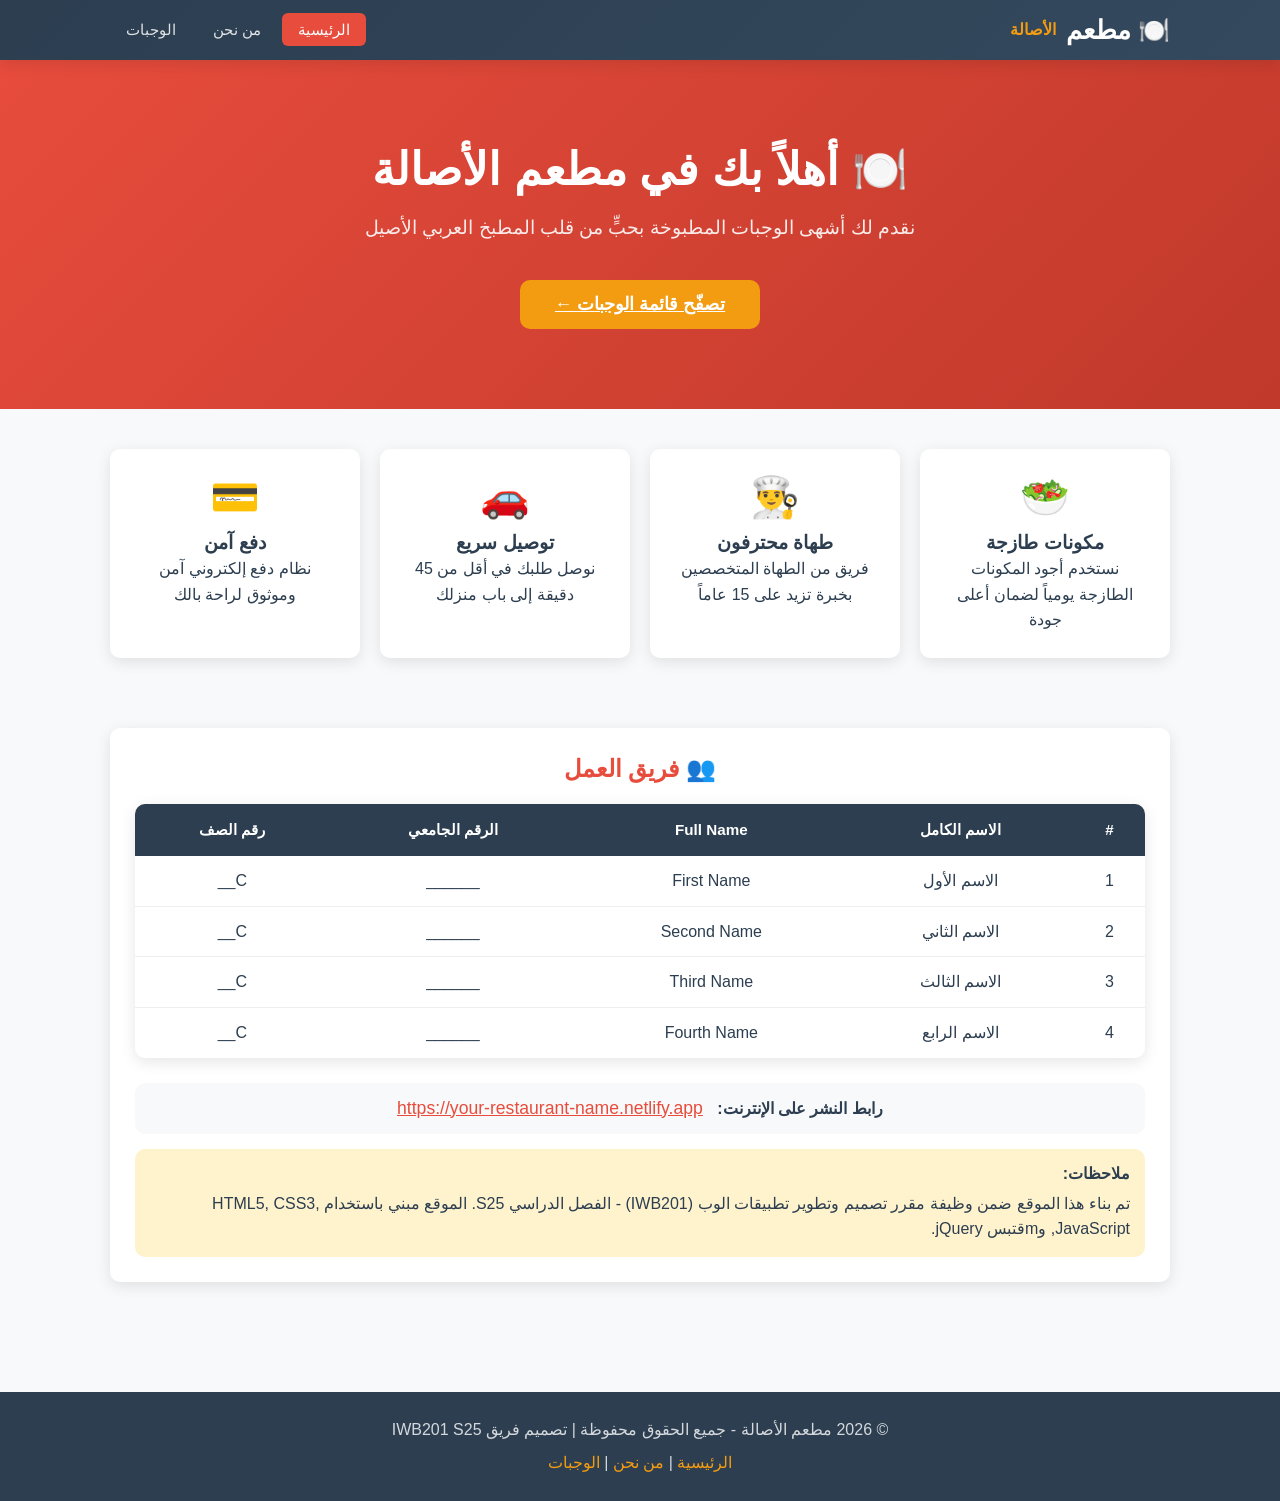
==== home.html @ 894ac180 "Add files via upload" ====
<!DOCTYPE html>
<html lang="ar" dir="rtl">
<head>
    <meta charset="UTF-8">
    <meta name="viewport" content="width=device-width, initial-scale=1.0">
    <title>مطعم الأصالة - الصفحة الرئيسية</title>
    <link rel="stylesheet" href="Style.css">
</head>
<body>

<!-- شريط التنقل -->
<nav class="navbar">
    <div class="navbar-inner">
        <a href="home.html" class="navbar-brand">🍽️ مطعم <span>الأصالة</span></a>
        <ul class="navbar-links">
            <li><a href="home.html" class="active">الرئيسية</a></li>
            <li><a href="AboutUs.html">من نحن</a></li>
            <li><a href="Meals.html">الوجبات</a></li>
        </ul>
    </div>
</nav>

<!-- قسم Hero -->
<section class="hero">
    <h1>🍽️ أهلاً بك في مطعم الأصالة</h1>
    <p>نقدم لك أشهى الوجبات المطبوخة بحبٍّ من قلب المطبخ العربي الأصيل</p>
    <br><br>
    <a href="Meals.html" class="btn btn-accent" style="font-size:1.1rem; padding:14px 35px;">تصفّح قائمة الوجبات ←</a>
</section>

<!-- قسم المميزات -->
<div class="features">
    <div class="feature-item">
        <div class="feature-icon">🥗</div>
        <h3>مكونات طازجة</h3>
        <p>نستخدم أجود المكونات الطازجة يومياً لضمان أعلى جودة</p>
    </div>
    <div class="feature-item">
        <div class="feature-icon">👨‍🍳</div>
        <h3>طهاة محترفون</h3>
        <p>فريق من الطهاة المتخصصين بخبرة تزيد على 15 عاماً</p>
    </div>
    <div class="feature-item">
        <div class="feature-icon">🚗</div>
        <h3>توصيل سريع</h3>
        <p>نوصل طلبك في أقل من 45 دقيقة إلى باب منزلك</p>
    </div>
    <div class="feature-item">
        <div class="feature-icon">💳</div>
        <h3>دفع آمن</h3>
        <p>نظام دفع إلكتروني آمن وموثوق لراحة بالك</p>
    </div>
</div>

<!-- قسم أسماء المجموعة -->
<div class="container">
    <div class="card">
        <h2 style="color: var(--primary); margin-bottom: 20px; text-align: center;">👥 فريق العمل</h2>
        <table>
            <thead>
                <tr>
                    <th>#</th>
                    <th>الاسم الكامل</th>
                    <th>Full Name</th>
                    <th>الرقم الجامعي</th>
                    <th>رقم الصف</th>
                </tr>
            </thead>
            <tbody>
                <tr><td>1</td><td>الاسم الأول</td><td>First Name</td><td>______</td><td>C__</td></tr>
                <tr><td>2</td><td>الاسم الثاني</td><td>Second Name</td><td>______</td><td>C__</td></tr>
                <tr><td>3</td><td>الاسم الثالث</td><td>Third Name</td><td>______</td><td>C__</td></tr>
                <tr><td>4</td><td>الاسم الرابع</td><td>Fourth Name</td><td>______</td><td>C__</td></tr>
            </tbody>
        </table>

        <div style="margin-top: 25px; padding: 15px; background: #f8f9fa; border-radius: 10px; text-align: center;">
            <strong>رابط النشر على الإنترنت:</strong>
            <a href="#" style="color: var(--primary); font-size: 1.1rem; margin-right: 10px;">https://your-restaurant-name.netlify.app</a>
        </div>

        <div style="margin-top: 15px; padding: 15px; background: #fff3cd; border-radius: 10px;">
            <strong>ملاحظات:</strong>
            <p style="margin-top: 8px;">تم بناء هذا الموقع ضمن وظيفة مقرر تصميم وتطوير تطبيقات الوب (IWB201) - الفصل الدراسي S25. الموقع مبني باستخدام HTML5, CSS3, JavaScript, وmقتبس jQuery.</p>
        </div>
    </div>
</div>

<!-- تذييل الصفحة -->
<footer class="footer">
    <p>© 2026 مطعم الأصالة - جميع الحقوق محفوظة | تصميم فريق IWB201 S25</p>
    <p style="margin-top: 8px;"><a href="home.html">الرئيسية</a> | <a href="AboutUs.html">من نحن</a> | <a href="Meals.html">الوجبات</a></p>
</footer>

</body>
</html>
---- Style.css ----
/* Style.css - ملف التنسيق المشترك لجميع الصفحات */

/* ===== المتغيرات والأساسيات ===== */
:root {
    --primary: #e74c3c;
    --primary-dark: #c0392b;
    --secondary: #2c3e50;
    --accent: #f39c12;
    --light: #ecf0f1;
    --text: #2c3e50;
    --text-light: #7f8c8d;
    --white: #ffffff;
    --shadow: 0 4px 15px rgba(0,0,0,0.1);
    --radius: 10px;
    --font-main: 'Segoe UI', Tahoma, Arial, sans-serif;
    --font-size-base: 16px;
    --font-size-lg: 1.2rem;
    --font-size-xl: 1.5rem;
    --font-size-xxl: 2rem;
}

* { margin: 0; padding: 0; box-sizing: border-box; }

body {
    font-family: var(--font-main);
    font-size: var(--font-size-base);
    color: var(--text);
    background: #f8f9fa;
    direction: rtl;
}

/* ===== الخطوط والعناوين (من مكان واحد) ===== */
h1, h2, h3, h4, h5, h6 {
    font-family: var(--font-main);
    color: var(--secondary);
    line-height: 1.3;
}
h1 { font-size: var(--font-size-xxl); }
h2 { font-size: var(--font-size-xl); }
h3 { font-size: var(--font-size-lg); }

p, li, td, th, label, span {
    font-family: var(--font-main);
    font-size: var(--font-size-base);
    line-height: 1.6;
}

/* ===== الشريط العلوي (Navbar) ===== */
.navbar {
    background: linear-gradient(135deg, var(--secondary) 0%, #34495e 100%);
    padding: 0;
    position: sticky;
    top: 0;
    z-index: 100;
    box-shadow: var(--shadow);
}

.navbar-inner {
    max-width: 1100px;
    margin: auto;
    display: flex;
    align-items: center;
    justify-content: space-between;
    padding: 15px 20px;
}

.navbar-brand {
    color: var(--white);
    text-decoration: none;
    font-size: 1.6rem;
    font-weight: bold;
    display: flex;
    align-items: center;
    gap: 10px;
}

.navbar-brand span { color: var(--accent); }

.navbar-links { display: flex; gap: 5px; list-style: none; }

.navbar-links a {
    color: rgba(255,255,255,0.85);
    text-decoration: none;
    padding: 8px 16px;
    border-radius: 6px;
    font-size: 0.95rem;
    transition: all 0.3s;
}

.navbar-links a:hover,
.navbar-links a.active {
    background: var(--primary);
    color: var(--white);
}

/* ===== التذييل (Footer) ===== */
.footer {
    background: var(--secondary);
    color: rgba(255,255,255,0.8);
    text-align: center;
    padding: 25px;
    margin-top: 60px;
    font-size: 0.9rem;
}

.footer a { color: var(--accent); text-decoration: none; }

/* ===== عناصر الإدخال (من مكان واحد) ===== */
input[type="text"],
input[type="email"],
input[type="tel"],
input[type="date"],
input[type="number"],
select,
textarea {
    width: 100%;
    padding: 10px 14px;
    border: 2px solid #ddd;
    border-radius: var(--radius);
    font-family: var(--font-main);
    font-size: var(--font-size-base);
    color: var(--text);
    background: var(--white);
    transition: border-color 0.3s, box-shadow 0.3s;
    direction: rtl;
}

input:focus, select:focus, textarea:focus {
    outline: none;
    border-color: var(--primary);
    box-shadow: 0 0 0 3px rgba(231,76,60,0.15);
}

input.valid   { border-color: #27ae60; }
input.invalid { border-color: var(--primary); background: #fff5f5; }

/* ===== الأزرار ===== */
.btn {
    padding: 10px 24px;
    border: none;
    border-radius: var(--radius);
    cursor: pointer;
    font-family: var(--font-main);
    font-size: 1rem;
    font-weight: bold;
    transition: all 0.3s;
    display: inline-flex;
    align-items: center;
    gap: 8px;
}

.btn-primary {
    background: var(--primary);
    color: var(--white);
}
.btn-primary:hover { background: var(--primary-dark); transform: translateY(-2px); box-shadow: var(--shadow); }

.btn-secondary {
    background: var(--secondary);
    color: var(--white);
}
.btn-secondary:hover { background: #1a252f; }

.btn-accent {
    background: var(--accent);
    color: var(--white);
}
.btn-accent:hover { background: #d68910; }

/* ===== الجداول ===== */
table {
    width: 100%;
    border-collapse: collapse;
    background: var(--white);
    border-radius: var(--radius);
    overflow: hidden;
    box-shadow: var(--shadow);
}

thead tr { background: var(--secondary); color: var(--white); }
thead th { padding: 14px 12px; text-align: center; font-size: 0.95rem; }
tbody tr { border-bottom: 1px solid #eee; transition: background 0.2s; }
tbody tr:hover { background: #fef9f9; }
tbody td { padding: 12px; text-align: center; vertical-align: middle; }
tbody tr:last-child { border-bottom: none; }

/* تنسيق صف التفاصيل المخفية */
.detail-row { background: #fffaf0 !important; }
.detail-row td { padding: 0; }
.detail-content {
    padding: 20px;
    border-top: 3px solid var(--accent);
    display: flex;
    gap: 20px;
    align-items: flex-start;
    text-align: right;
}
.detail-content img { width: 180px; height: 140px; object-fit: cover; border-radius: var(--radius); }
.detail-info { flex: 1; }
.detail-info h4 { color: var(--primary); margin-bottom: 10px; }

/* ===== الكروت (Cards) ===== */
.card {
    background: var(--white);
    border-radius: var(--radius);
    padding: 25px;
    box-shadow: var(--shadow);
    margin-bottom: 20px;
}

/* ===== الصفحة الرئيسية Hero ===== */
.hero {
    background: linear-gradient(135deg, var(--primary) 0%, var(--primary-dark) 100%);
    color: var(--white);
    padding: 80px 20px;
    text-align: center;
}
.hero h1 { font-size: 2.8rem; margin-bottom: 15px; color: var(--white); }
.hero p  { font-size: 1.2rem; opacity: 0.9; max-width: 600px; margin: auto; }

/* ===== قسم المميزات ===== */
.features {
    display: grid;
    grid-template-columns: repeat(auto-fit, minmax(220px, 1fr));
    gap: 20px;
    padding: 40px 20px;
    max-width: 1100px;
    margin: auto;
}
.feature-item {
    background: var(--white);
    border-radius: var(--radius);
    padding: 25px;
    text-align: center;
    box-shadow: var(--shadow);
    transition: transform 0.3s;
}
.feature-item:hover { transform: translateY(-5px); }
.feature-icon { font-size: 2.5rem; margin-bottom: 10px; }

/* ===== الحاوية الرئيسية ===== */
.container { max-width: 1100px; margin: 0 auto; padding: 30px 20px; }

/* ===== رسائل التحقق ===== */
.error-msg { color: var(--primary); font-size: 0.85rem; margin-top: 4px; display: none; }
.error-msg.show { display: block; }

/* ===== مربع الاختيار المخصص ===== */
input[type="checkbox"] {
    width: 20px;
    height: 20px;
    cursor: pointer;
    accent-color: var(--primary);
}

/* ===== شريط الحالة الإجمالية ===== */
.summary-bar {
    position: fixed;
    bottom: 0; left: 0; right: 0;
    background: var(--secondary);
    color: var(--white);
    padding: 12px 20px;
    display: flex;
    align-items: center;
    justify-content: space-between;
    box-shadow: 0 -4px 15px rgba(0,0,0,0.2);
    z-index: 50;
    display: none;
}

/* ===== نموذج الطلب ===== */
.form-group { margin-bottom: 18px; }
.form-group label { display: block; font-weight: bold; margin-bottom: 6px; color: var(--secondary); }
.form-row { display: grid; grid-template-columns: 1fr 1fr; gap: 20px; }

/* ===== Modal / Popup ===== */
.modal-overlay {
    display: none;
    position: fixed;
    top: 0; left: 0; right: 0; bottom: 0;
    background: rgba(0,0,0,0.6);
    z-index: 200;
    align-items: center;
    justify-content: center;
}
.modal-overlay.show { display: flex; }
.modal-box {
    background: var(--white);
    border-radius: 15px;
    padding: 35px;
    max-width: 600px;
    width: 90%;
    max-height: 80vh;
    overflow-y: auto;
    box-shadow: 0 20px 60px rgba(0,0,0,0.3);
    direction: rtl;
}
.modal-box h2 { color: var(--primary); margin-bottom: 20px; text-align: center; }
.modal-table { width: 100%; border-radius: var(--radius); overflow: hidden; margin-bottom: 20px; }
.total-row { background: #fff5f0; font-weight: bold; color: var(--primary); }
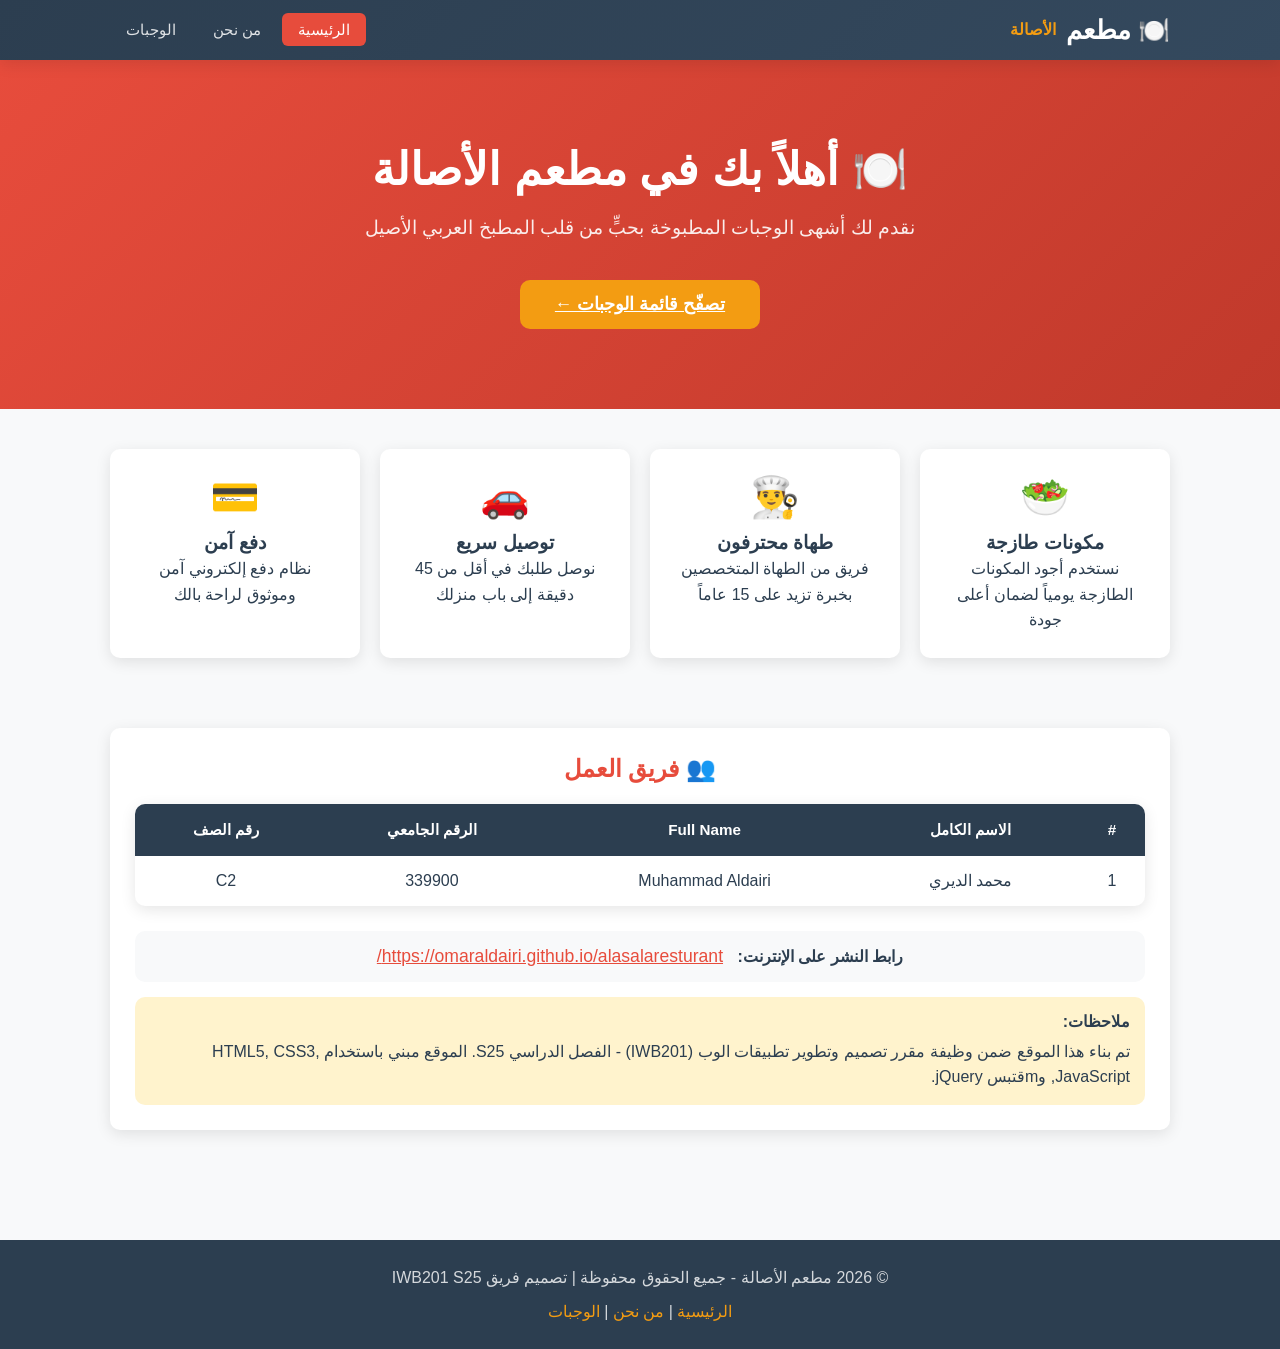
==== commit fcaba954: "Add files via upload" ====
--- a/home.html
+++ b/home.html
@@ -67,16 +67,13 @@
                 </tr>
             </thead>
             <tbody>
-                <tr><td>1</td><td>الاسم الأول</td><td>First Name</td><td>______</td><td>C__</td></tr>
-                <tr><td>2</td><td>الاسم الثاني</td><td>Second Name</td><td>______</td><td>C__</td></tr>
-                <tr><td>3</td><td>الاسم الثالث</td><td>Third Name</td><td>______</td><td>C__</td></tr>
-                <tr><td>4</td><td>الاسم الرابع</td><td>Fourth Name</td><td>______</td><td>C__</td></tr>
+                <tr><td>1</td><td>محمد الديري</td><td>Muhammad Aldairi</td><td>339900</td><td>C2</td></tr>
             </tbody>
         </table>
 
         <div style="margin-top: 25px; padding: 15px; background: #f8f9fa; border-radius: 10px; text-align: center;">
             <strong>رابط النشر على الإنترنت:</strong>
-            <a href="#" style="color: var(--primary); font-size: 1.1rem; margin-right: 10px;">https://your-restaurant-name.netlify.app</a>
+            <a href="https://omaraldairi.github.io/alasalaresturant/" style="color: var(--primary); font-size: 1.1rem; margin-right: 10px;">https://omaraldairi.github.io/alasalaresturant/</a>
         </div>
 
         <div style="margin-top: 15px; padding: 15px; background: #fff3cd; border-radius: 10px;">
